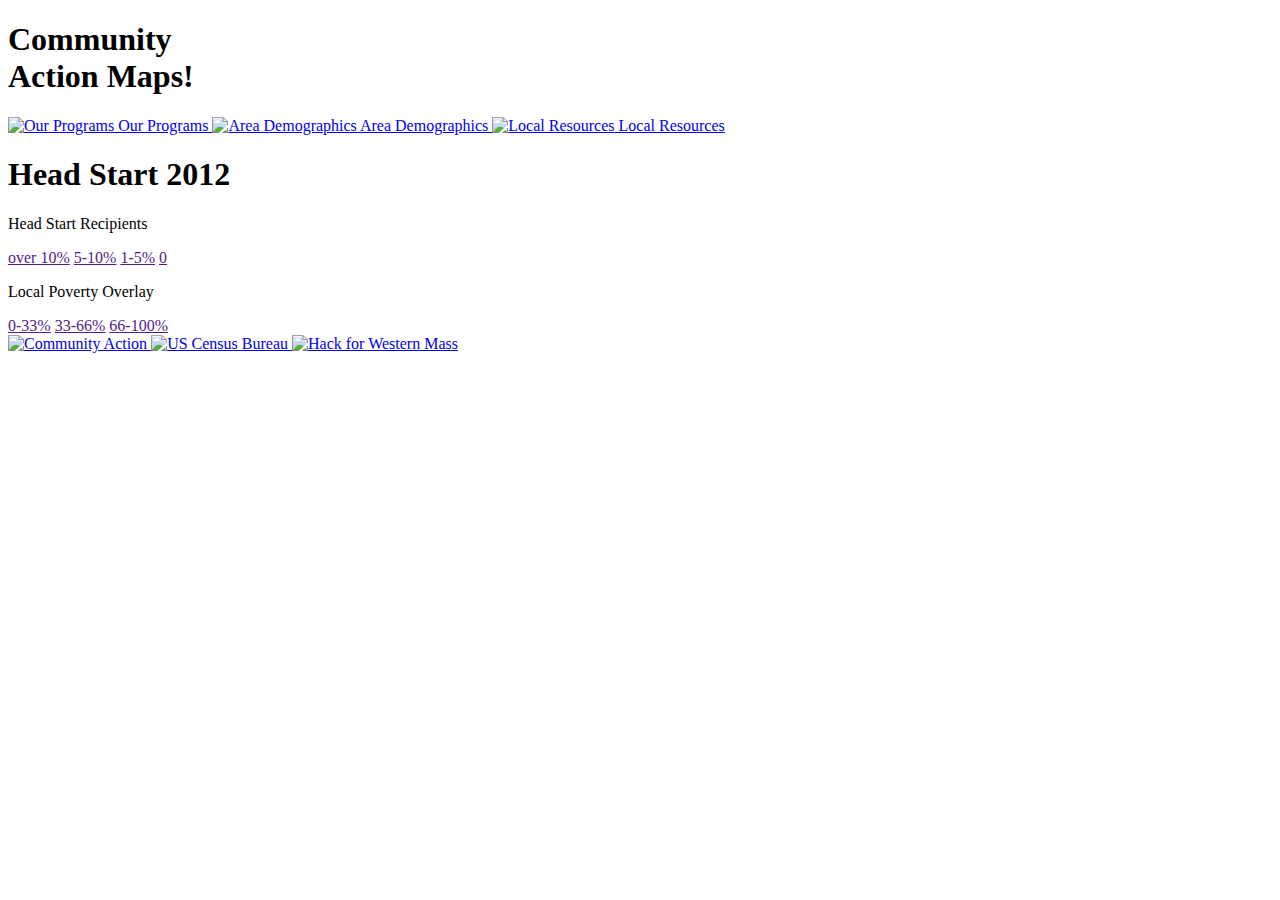
==== index.html @ 07132ac1 "merge andy's demo" ====
<!DOCTYPE html>
<!--[if lt IE 7]>      <html class="no-js lt-ie9 lt-ie8 lt-ie7"> <![endif]-->
<!--[if IE 7]>         <html class="no-js lt-ie9 lt-ie8"> <![endif]-->
<!--[if IE 8]>         <html class="no-js lt-ie9"> <![endif]-->
<!--[if gt IE 8]><!--> <html class="no-js"> <!--<![endif]-->
<head>
	<meta charset="utf-8">
	<meta http-equiv="X-UA-Compatible" content="IE=edge,chrome=1">

	<title>Community Action Maps!</title>
	<meta name="description" content="">
	<meta name="viewport" content="width=device-width">

	<!-- Place favicon.ico and apple-touch-icon.png in the root directory -->

	<link rel="stylesheet" href="css/main.css">
	<link rel="stylesheet" href="leaflet-0.5.1/leaflet.css" />
	<!--[if lte IE 8]>
	<link rel="stylesheet" href="leaflet-0.5.1/leaflet.ie.css" />
	<![endif]-->

	<!-- Do we need this? it was giving a 404 <script src="js/vendor/modernizr-2.6.2.min.js"></script>-->

	<!-- <link href="//netdna.bootstrapcdn.com/twitter-bootstrap/2.3.1/css/bootstrap-combined.no-icons.min.css" rel="stylesheet"> -->
	<link href="//netdna.bootstrapcdn.com/font-awesome/3.1.1/css/font-awesome.css" rel="stylesheet">

	<link href='http://fonts.googleapis.com/css?family=Open+Sans:300,700' rel='stylesheet' type='text/css'>

</head>
<body>
	<!--[if lt IE 7]>
		<p class="chromeframe">You are using an <strong>outdated</strong> browser. Please <a href="http://browsehappy.com/">upgrade your browser</a> or <a href="http://www.google.com/chromeframe/?redirect=true">activate Google Chrome Frame</a> to improve your experience.</p>
	<![endif]-->

	<header class="banner" role="banner">
		<h1>Community <br><span>Action Maps!</span></h1>
	</header>
	<nav id="tabs" class="tabs">
    		<a class="programs-tab" href="#">
    			<img src="img/our-programs.png" alt="Our Programs">
    			Our Programs
    		</a>
    		<a class="demos-tab" href="#">
    			<img src="img/area-demographics.png" alt="Area Demographics">
    			Area Demographics
    		</a>
    		<a class="resources-tab" href="#">
    			<img src="img/local-resources.png" alt="Local Resources">
			Local Resources
		</a>
	</nav>
	<section class="controls" id="controls">
		<div id="programs">
			
		</div>
		<div id="demos">
			
		</div>
		<div id="resources">
			
		</div>
	</section>
	<section class="main clearfix" role="main">
		<div class="map-wrap">
		<div id="map" class="map"></div>
		</div>
		<p id="censusInfo" style="display: none"></p>
		<div id="legend" class="legend">
			<div class="key">
				<h1>Head Start 2012</h1>
				<div class="head-start">
				<!-- These need to be bind-able to events in the JS side, so class/ids need to be made or the JS should gen this. -->
					<p>Head Start Recipients</p>
					<a href="">over 10%</a>
					<a href="">5-10%</a>
					<a href="">1-5%</a>
					<a href="">0</a>
				</div>
				<div class="poverty">
					<p>Local Poverty Overlay</p>
					<a href="">0-33%</a>
					<a href="">33-66%</a>
					<a href="">66-100%</a>
				</div>
			</div>
			<div class="background"></div>
		</div>
	</section>
	<footer id="colophon" class="colophon" role="contentinfo">
		<div class="organizations">
			<a class="ca-logo" href="http://communityaction.us/">
				<img src="img/ca-logo.png" alt="Community Action" width="276" height="65">
			</a>
			<a href="http://www.census.gov/">
				<img src="img/census-logo.png" alt="US Census Bureau" width="155" height="65">
			</a>
			<a href="http://hackforwesternmass.org/">
				<img src="img/h4wm-logo.png" alt="Hack for Western Mass" width="134" height="65">				</a>
		</div>
		<div class="builders">
			
		</div>
	</footer>


	<script src="leaflet-0.5.1/leaflet.js"></script>
	<script src="js/vendor/jquery-1.10.1.min.js"></script>
	<script src="js/interpolate.js"></script>
	<script src="js/main.js"></script>
	<script src="js/map.js"></script>

	<!-- Google Analytics: change UA-XXXXX-X to be your site's ID. -->
	<!--<script>
		var _gaq=[['_setAccount','UA-XXXXX-X'],['_trackPageview']];
		(function(d,t){var g=d.createElement(t),s=d.getElementsByTagName(t)[0];
		g.src='//www.google-analytics.com/ga.js';
		s.parentNode.insertBefore(g,s)}(document,'script'));
	</script>-->
</body>
</html>
---- leaflet-0.5.1/leaflet.css ----
/* required styles */

.leaflet-map-pane,
.leaflet-tile,
.leaflet-marker-icon,
.leaflet-marker-shadow,
.leaflet-tile-pane,
.leaflet-overlay-pane,
.leaflet-shadow-pane,
.leaflet-marker-pane,
.leaflet-popup-pane,
.leaflet-overlay-pane svg,
.leaflet-zoom-box,
.leaflet-image-layer,
.leaflet-layer {
	position: absolute;
	left: 0;
	top: 0;
	}
.leaflet-container {
	overflow: hidden;
	-ms-touch-action: none;
	}
.leaflet-tile,
.leaflet-marker-icon,
.leaflet-marker-shadow {
	-webkit-user-select: none;
	   -moz-user-select: none;
	        user-select: none;
	}
.leaflet-marker-icon,
.leaflet-marker-shadow {
	display: block;
	}
/* map is broken in FF if you have max-width: 100% on tiles */
.leaflet-container img {
	max-width: none !important;
	}
/* stupid Android 2 doesn't understand "max-width: none" properly */
.leaflet-container img.leaflet-image-layer {
	max-width: 15000px !important;
	}
.leaflet-tile {
	filter: inherit;
	visibility: hidden;
	}
.leaflet-tile-loaded {
	visibility: inherit;
	}
.leaflet-zoom-box {
	width: 0;
	height: 0;
	}

.leaflet-tile-pane    { z-index: 2; }
.leaflet-objects-pane { z-index: 3; }
.leaflet-overlay-pane { z-index: 4; }
.leaflet-shadow-pane  { z-index: 5; }
.leaflet-marker-pane  { z-index: 6; }
.leaflet-popup-pane   { z-index: 7; }


/* control positioning */

.leaflet-control {
	position: relative;
	z-index: 7;
	pointer-events: auto;
	}
.leaflet-top,
.leaflet-bottom {
	position: absolute;
	z-index: 1000;
	pointer-events: none;
	}
.leaflet-top {
	top: 0;
	}
.leaflet-right {
	right: 0;
	}
.leaflet-bottom {
	bottom: 0;
	}
.leaflet-left {
	left: 0;
	}
.leaflet-control {
	float: left;
	clear: both;
	}
.leaflet-right .leaflet-control {
	float: right;
	}
.leaflet-top .leaflet-control {
	margin-top: 10px;
	}
.leaflet-bottom .leaflet-control {
	margin-bottom: 10px;
	}
.leaflet-left .leaflet-control {
	margin-left: 10px;
	}
.leaflet-right .leaflet-control {
	margin-right: 10px;
	}


/* zoom and fade animations */

.leaflet-fade-anim .leaflet-tile,
.leaflet-fade-anim .leaflet-popup {
	opacity: 0;
	-webkit-transition: opacity 0.2s linear;
	   -moz-transition: opacity 0.2s linear;
	     -o-transition: opacity 0.2s linear;
	        transition: opacity 0.2s linear;
	}
.leaflet-fade-anim .leaflet-tile-loaded,
.leaflet-fade-anim .leaflet-map-pane .leaflet-popup {
	opacity: 1;
	}

.leaflet-zoom-anim .leaflet-zoom-animated {
	-webkit-transition: -webkit-transform 0.25s cubic-bezier(0,0,0.25,1);
	   -moz-transition:    -moz-transform 0.25s cubic-bezier(0,0,0.25,1);
	     -o-transition:      -o-transform 0.25s cubic-bezier(0,0,0.25,1);
	        transition:         transform 0.25s cubic-bezier(0,0,0.25,1);
	}
.leaflet-zoom-anim .leaflet-tile,
.leaflet-pan-anim .leaflet-tile,
.leaflet-touching .leaflet-zoom-animated {
	-webkit-transition: none;
	   -moz-transition: none;
	     -o-transition: none;
	        transition: none;
	}

.leaflet-zoom-anim .leaflet-zoom-hide {
	visibility: hidden;
	}


/* cursors */

.leaflet-clickable {
	cursor: pointer;
	}
.leaflet-container {
	cursor: -webkit-grab;
	cursor:    -moz-grab;
	}
.leaflet-popup-pane,
.leaflet-control {
	cursor: auto;
	}
.leaflet-dragging,
.leaflet-dragging .leaflet-clickable,
.leaflet-dragging .leaflet-container {
	cursor: move;
	cursor: -webkit-grabbing;
	cursor:    -moz-grabbing;
	}


/* visual tweaks */

.leaflet-container {
	background: #ddd;
	outline: 0;
	}
.leaflet-container a {
	color: #0078A8;
	}
.leaflet-container a.leaflet-active {
	outline: 2px solid orange;
	}
.leaflet-zoom-box {
	border: 2px dotted #05f;
	background: white;
	opacity: 0.5;
	}


/* general typography */
.leaflet-container {
	font: 12px/1.5 "Helvetica Neue", Arial, Helvetica, sans-serif;
	}


/* general toolbar styles */

.leaflet-bar {
	box-shadow: 0 0 8px rgba(0,0,0,0.4);
	border: 1px solid #888;
	-webkit-border-radius: 5px;
	        border-radius: 5px;
	}
.leaflet-bar-part {
	background-color: rgba(255, 255, 255, 0.8);
	border-bottom: 1px solid #aaa;
	}
.leaflet-bar-part-top {
	-webkit-border-radius: 4px 4px 0 0;
	        border-radius: 4px 4px 0 0;
	}
.leaflet-bar-part-bottom {
	-webkit-border-radius: 0 0 4px 4px;
	        border-radius: 0 0 4px 4px;
	border-bottom: none;
	}

.leaflet-touch .leaflet-bar {
	-webkit-border-radius: 10px;
	        border-radius: 10px;
	}
.leaflet-touch .leaflet-bar-part {
	border-bottom: 4px solid rgba(0,0,0,0.3);
	}
.leaflet-touch .leaflet-bar-part-top {
	-webkit-border-radius: 7px 7px 0 0;
	        border-radius: 7px 7px 0 0;
	}
.leaflet-touch .leaflet-bar-part-bottom {
	-webkit-border-radius: 0 0 7px 7px;
	        border-radius: 0 0 7px 7px;
	border-bottom: none;
	}


/* zoom control */

.leaflet-container .leaflet-control-zoom {
	margin-left: 13px;
	margin-top: 12px;
	}
.leaflet-control-zoom a {
	width: 22px;
	height: 22px;
	text-align: center;
	text-decoration: none;
	color: black;
	}
.leaflet-control-zoom a,
.leaflet-control-layers-toggle {
	background-position: 50% 50%;
	background-repeat: no-repeat;
	display: block;
	}
.leaflet-control-zoom a:hover {
	background-color: #fff;
	color: #777;
	}
.leaflet-control-zoom-in {
	font: bold 18px/24px Arial, Helvetica, sans-serif;
	}
.leaflet-control-zoom-out {
	font: bold 23px/20px Tahoma, Verdana, sans-serif;
	}
.leaflet-control-zoom a.leaflet-control-zoom-disabled {
	cursor: default;
	background-color: rgba(255, 255, 255, 0.8);
	color: #bbb;
	}

.leaflet-touch .leaflet-control-zoom a {
	width: 30px;
	height: 30px;
	}
.leaflet-touch .leaflet-control-zoom-in {
	font-size: 24px;
	line-height: 29px;
	}
.leaflet-touch .leaflet-control-zoom-out {
	font-size: 28px;
	line-height: 24px;
	}

/* layers control */

.leaflet-control-layers {
	box-shadow: 0 1px 7px rgba(0,0,0,0.4);
	background: #f8f8f9;
	-webkit-border-radius: 8px;
	        border-radius: 8px;
	}
.leaflet-control-layers-toggle {
	background-image: url(images/layers.png);
	width: 36px;
	height: 36px;
	}
.leaflet-touch .leaflet-control-layers-toggle {
	width: 44px;
	height: 44px;
	}
.leaflet-control-layers .leaflet-control-layers-list,
.leaflet-control-layers-expanded .leaflet-control-layers-toggle {
	display: none;
	}
.leaflet-control-layers-expanded .leaflet-control-layers-list {
	display: block;
	position: relative;
	}
.leaflet-control-layers-expanded {
	padding: 6px 10px 6px 6px;
	color: #333;
	background: #fff;
	}
.leaflet-control-layers-selector {
	margin-top: 2px;
	position: relative;
	top: 1px;
	}
.leaflet-control-layers label {
	display: block;
	}
.leaflet-control-layers-separator {
	height: 0;
	border-top: 1px solid #ddd;
	margin: 5px -10px 5px -6px;
	}


/* attribution and scale controls */

.leaflet-container .leaflet-control-attribution {
	background-color: rgba(255, 255, 255, 0.7);
	box-shadow: 0 0 5px #bbb;
	margin: 0;
	}
.leaflet-control-attribution,
.leaflet-control-scale-line {
	padding: 0 5px;
	color: #333;
	}
.leaflet-container .leaflet-control-attribution,
.leaflet-container .leaflet-control-scale {
	font-size: 11px;
	}
.leaflet-left .leaflet-control-scale {
	margin-left: 5px;
	}
.leaflet-bottom .leaflet-control-scale {
	margin-bottom: 5px;
	}
.leaflet-control-scale-line {
	border: 2px solid #777;
	border-top: none;
	color: black;
	line-height: 1.1;
	padding: 2px 5px 1px;
	font-size: 11px;
	text-shadow: 1px 1px 1px #fff;
	background-color: rgba(255, 255, 255, 0.5);
	box-shadow: 0 -1px 5px rgba(0, 0, 0, 0.2);
	white-space: nowrap;
	overflow: hidden;
	}
.leaflet-control-scale-line:not(:first-child) {
	border-top: 2px solid #777;
	border-bottom: none;
	margin-top: -2px;
	box-shadow: 0 2px 5px rgba(0, 0, 0, 0.2);
	}
.leaflet-control-scale-line:not(:first-child):not(:last-child) {
	border-bottom: 2px solid #777;
	}

.leaflet-touch .leaflet-control-attribution,
.leaflet-touch .leaflet-control-layers,
.leaflet-touch .leaflet-control-zoom {
	box-shadow: none;
	}
.leaflet-touch .leaflet-control-layers,
.leaflet-touch .leaflet-control-zoom {
	border: 4px solid rgba(0,0,0,0.3);
	}


/* popup */

.leaflet-popup {
	position: absolute;
	text-align: center;
	}
.leaflet-popup-content-wrapper {
	padding: 1px;
	text-align: left;
	-webkit-border-radius: 20px;
	        border-radius: 20px;
	}
.leaflet-popup-content {
	margin: 14px 20px;
	line-height: 1.4;
	}
.leaflet-popup-content p {
	margin: 18px 0;
	}
.leaflet-popup-tip-container {
	margin: 0 auto;
	width: 40px;
	height: 20px;
	position: relative;
	overflow: hidden;
	}
.leaflet-popup-tip {
	width: 15px;
	height: 15px;
	padding: 1px;

	margin: -8px auto 0;

	-webkit-transform: rotate(45deg);
	   -moz-transform: rotate(45deg);
	    -ms-transform: rotate(45deg);
	     -o-transform: rotate(45deg);
	        transform: rotate(45deg);
	}
.leaflet-popup-content-wrapper, .leaflet-popup-tip {
	background: white;

	box-shadow: 0 3px 14px rgba(0,0,0,0.4);
	}
.leaflet-container a.leaflet-popup-close-button {
	position: absolute;
	top: 0;
	right: 0;
	padding: 4px 5px 0 0;
	text-align: center;
	width: 18px;
	height: 14px;
	font: 16px/14px Tahoma, Verdana, sans-serif;
	color: #c3c3c3;
	text-decoration: none;
	font-weight: bold;
	background: transparent;
	}
.leaflet-container a.leaflet-popup-close-button:hover {
	color: #999;
	}
.leaflet-popup-scrolled {
	overflow: auto;
	border-bottom: 1px solid #ddd;
	border-top: 1px solid #ddd;
	}


/* div icon */

.leaflet-div-icon {
	background: #fff;
	border: 1px solid #666;
	}
.leaflet-editing-icon {
	-webkit-border-radius: 2px;
	        border-radius: 2px;
	}
---- leaflet-0.5.1/leaflet.ie.css ----
.leaflet-vml-shape {
	width: 1px;
	height: 1px;
	}
.lvml {
	behavior: url(#default#VML);
	display: inline-block;
	position: absolute;
	}

.leaflet-control {
	display: inline;
	}

.leaflet-popup-tip {
	width: 21px;
	_width: 27px;
	margin: 0 auto;
	_margin-top: -3px;

	filter: progid:DXImageTransform.Microsoft.Matrix(M11=0.70710678, M12=0.70710678, M21=-0.70710678, M22=0.70710678);
	-ms-filter: "progid:DXImageTransform.Microsoft.Matrix(M11=0.70710678, M12=0.70710678, M21=-0.70710678, M22=0.70710678)";
	}
.leaflet-popup-tip-container {
	margin-top: -1px;
	}
.leaflet-popup-content-wrapper, .leaflet-popup-tip {
	border: 1px solid #999;
	}
.leaflet-popup-content-wrapper {
	zoom: 1;
	}

.leaflet-control-zoom,
.leaflet-control-layers {
	border: 3px solid #999;
	}
.leaflet-control-zoom a {
	background-color: #eee;
	}
.leaflet-control-zoom a:hover {
	background-color: #fff;
	}
.leaflet-control-layers-toggle {
	}
.leaflet-control-attribution,
.leaflet-control-layers,
.leaflet-control-scale-line {
	background: white;
	}
.leaflet-zoom-box {
	filter: alpha(opacity=50);
	}
.leaflet-control-attribution {
	border-top: 1px solid #bbb;
	border-left: 1px solid #bbb;
	}
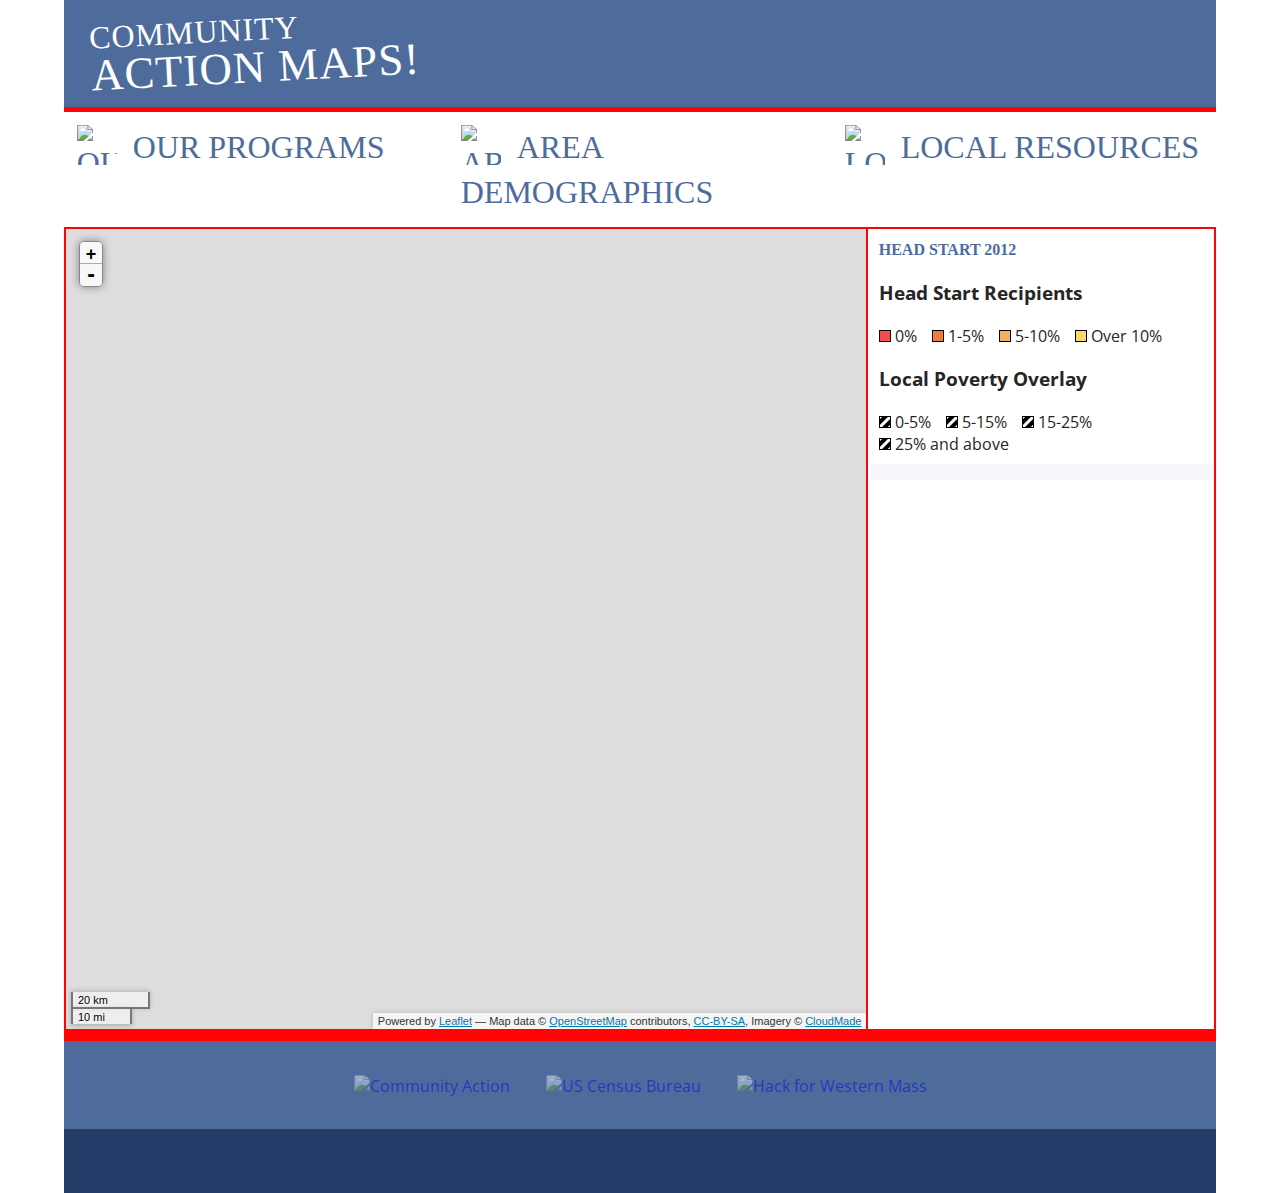
==== commit 7988983c: "merge legend (from legend.html)" ====
--- a/index.html
+++ b/index.html
@@ -67,20 +67,24 @@
 		<p id="censusInfo" style="display: none"></p>
 		<div id="legend" class="legend">
 			<div class="key">
-				<h1>Head Start 2012</h1>
-				<div class="head-start">
-				<!-- These need to be bind-able to events in the JS side, so class/ids need to be made or the JS should gen this. -->
-					<p>Head Start Recipients</p>
-					<a href="">over 10%</a>
-					<a href="">5-10%</a>
-					<a href="">1-5%</a>
-					<a href="">0</a>
+				<h2>HEAD START 2012</h2>
+				<div class="legend_section">
+					<h3>Head Start Recipients</h3>
+					<ul class="legend_ranges clearfix">
+						<li id="legend_0_0"><span class="swatch"></span> 0%</li>
+						<li id="legend_0_1"><span class="swatch"></span> 1-5%</li>
+						<li id="legend_0_2"><span class="swatch"></span> 5-10%</li>
+						<li id="legend_0_3"><span class="swatch"></span> Over 10%</li>
+					</ul>
 				</div>
-				<div class="poverty">
-					<p>Local Poverty Overlay</p>
-					<a href="">0-33%</a>
-					<a href="">33-66%</a>
-					<a href="">66-100%</a>
+				<div class="legend_section clearfix">
+					<h3>Local Poverty Overlay</h3>
+					<ul class="legend_ranges">
+						<li id="legend_1_0"><span class="swatch"></span> 0-5%</li>
+						<li id="legend_1_1"><span class="swatch"></span> 5-15%</li>
+						<li id="legend_1_2"><span class="swatch"></span> 15-25%</li>
+						<li id="legend_1_3"><span class="swatch"></span> 25% and above</li>
+					</ul>
 				</div>
 			</div>
 			<div class="background"></div>
--- a/css/main.css
+++ b/css/main.css
@@ -0,0 +1,1063 @@
+/* ==========================================================================
+   
+   Community Action Maps!
+   
+   Challenge from Community Action
+   http://communityaction.us/
+   
+   Hack For Western Mass 2013
+   http://hackforwesternmass.org
+   
+   National Day of Civic Hacking
+   http://hackforchange.org/
+
+   06/01-02/2013
+   
+   ========================================================================== */
+/* This project uses Sass.
+ * http://sass-lang.com/
+ * 
+ * And Compass.
+ * http://compass-style.org/ 
+ * 
+ * Which are awesome.
+ * 
+ */
+/* We are Normalizing instead of resetting.
+ * http://necolas.github.io/normalize.css/ 
+ */
+/* normalize.css v1.1.0 | MIT License | git.io/normalize */
+/* ==========================================================================
+   HTML5 display definitions
+   ========================================================================== */
+/**
+ * Correct `block` display not defined in IE 6/7/8/9 and Firefox 3.
+ */
+/* line 22, ../sass/_normalize.scss */
+article,
+aside,
+details,
+figcaption,
+figure,
+footer,
+header,
+hgroup,
+main,
+nav,
+section,
+summary {
+  display: block; }
+
+/**
+ * Correct `inline-block` display not defined in IE 6/7/8/9 and Firefox 3.
+ */
+/* line 32, ../sass/_normalize.scss */
+audio,
+canvas,
+video {
+  display: inline-block;
+  *display: inline;
+  *zoom: 1; }
+
+/**
+ * Prevent modern browsers from displaying `audio` without controls.
+ * Remove excess height in iOS 5 devices.
+ */
+/* line 43, ../sass/_normalize.scss */
+audio:not([controls]) {
+  display: none;
+  height: 0; }
+
+/**
+ * Address styling not present in IE 7/8/9, Firefox 3, and Safari 4.
+ * Known issue: no IE 6 support.
+ */
+/* line 53, ../sass/_normalize.scss */
+[hidden] {
+  display: none; }
+
+/* ==========================================================================
+   Base
+   ========================================================================== */
+/**
+ * 1. Correct text resizing oddly in IE 6/7 when body `font-size` is set using
+ *    `em` units.
+ * 2. Prevent iOS text size adjust after orientation change, without disabling
+ *    user zoom.
+ */
+/* line 68, ../sass/_normalize.scss */
+html {
+  font-size: 100%;
+  /* 1 */
+  -webkit-text-size-adjust: 100%;
+  /* 2 */
+  -ms-text-size-adjust: 100%;
+  /* 2 */ }
+
+/**
+ * Address `font-family` inconsistency between `textarea` and other form
+ * elements.
+ */
+/* line 83, ../sass/_normalize.scss */
+html,
+button,
+input,
+select,
+textarea {
+  font-family: sans-serif; }
+
+/**
+ * Address margins handled incorrectly in IE 6/7.
+ */
+/* line 91, ../sass/_normalize.scss */
+body {
+  margin: 0; }
+
+/* ==========================================================================
+   Links
+   ========================================================================== */
+/**
+ * Address `outline` inconsistency between Chrome and other browsers.
+ */
+/* line 103, ../sass/_normalize.scss */
+a:focus {
+  outline: thin dotted; }
+
+/**
+ * Improve readability when focused and also mouse hovered in all browsers.
+ */
+/* line 112, ../sass/_normalize.scss */
+a:active,
+a:hover {
+  outline: 0; }
+
+/* ==========================================================================
+   Typography
+   ========================================================================== */
+/**
+ * Address font sizes and margins set differently in IE 6/7.
+ * Address font sizes within `section` and `article` in Firefox 4+, Safari 5,
+ * and Chrome.
+ */
+/* line 126, ../sass/_normalize.scss */
+h1 {
+  font-size: 2em;
+  margin: 0.67em 0; }
+
+/* line 131, ../sass/_normalize.scss */
+h2 {
+  font-size: 1.5em;
+  margin: 0.83em 0; }
+
+/* line 136, ../sass/_normalize.scss */
+h3 {
+  font-size: 1.17em;
+  margin: 1em 0; }
+
+/* line 141, ../sass/_normalize.scss */
+h4 {
+  font-size: 1em;
+  margin: 1.33em 0; }
+
+/* line 146, ../sass/_normalize.scss */
+h5 {
+  font-size: 0.83em;
+  margin: 1.67em 0; }
+
+/* line 151, ../sass/_normalize.scss */
+h6 {
+  font-size: 0.67em;
+  margin: 2.33em 0; }
+
+/**
+ * Address styling not present in IE 7/8/9, Safari 5, and Chrome.
+ */
+/* line 160, ../sass/_normalize.scss */
+abbr[title] {
+  border-bottom: 1px dotted; }
+
+/**
+ * Address style set to `bolder` in Firefox 3+, Safari 4/5, and Chrome.
+ */
+/* line 169, ../sass/_normalize.scss */
+b,
+strong {
+  font-weight: bold; }
+
+/* line 173, ../sass/_normalize.scss */
+blockquote {
+  margin: 1em 40px; }
+
+/**
+ * Address styling not present in Safari 5 and Chrome.
+ */
+/* line 181, ../sass/_normalize.scss */
+dfn {
+  font-style: italic; }
+
+/**
+ * Address differences between Firefox and other browsers.
+ * Known issue: no IE 6/7 normalization.
+ */
+/* line 190, ../sass/_normalize.scss */
+hr {
+  -moz-box-sizing: content-box;
+  box-sizing: content-box;
+  height: 0; }
+
+/**
+ * Address styling not present in IE 6/7/8/9.
+ */
+/* line 200, ../sass/_normalize.scss */
+mark {
+  background: #ff0;
+  color: #000; }
+
+/**
+ * Address margins set differently in IE 6/7.
+ */
+/* line 210, ../sass/_normalize.scss */
+p,
+pre {
+  margin: 1em 0; }
+
+/**
+ * Correct font family set oddly in IE 6, Safari 4/5, and Chrome.
+ */
+/* line 221, ../sass/_normalize.scss */
+code,
+kbd,
+pre,
+samp {
+  font-family: monospace, serif;
+  _font-family: 'courier new', monospace;
+  font-size: 1em; }
+
+/**
+ * Improve readability of pre-formatted text in all browsers.
+ */
+/* line 231, ../sass/_normalize.scss */
+pre {
+  white-space: pre;
+  white-space: pre-wrap;
+  word-wrap: break-word; }
+
+/**
+ * Address CSS quotes not supported in IE 6/7.
+ */
+/* line 241, ../sass/_normalize.scss */
+q {
+  quotes: none; }
+
+/**
+ * Address `quotes` property not supported in Safari 4.
+ */
+/* line 250, ../sass/_normalize.scss */
+q:before,
+q:after {
+  content: '';
+  content: none; }
+
+/**
+ * Address inconsistent and variable font size in all browsers.
+ */
+/* line 259, ../sass/_normalize.scss */
+small {
+  font-size: 80%; }
+
+/**
+ * Prevent `sub` and `sup` affecting `line-height` in all browsers.
+ */
+/* line 268, ../sass/_normalize.scss */
+sub,
+sup {
+  font-size: 75%;
+  line-height: 0;
+  position: relative;
+  vertical-align: baseline; }
+
+/* line 275, ../sass/_normalize.scss */
+sup {
+  top: -0.5em; }
+
+/* line 279, ../sass/_normalize.scss */
+sub {
+  bottom: -0.25em; }
+
+/* ==========================================================================
+   Lists
+   ========================================================================== */
+/**
+ * Address margins set differently in IE 6/7.
+ */
+/* line 294, ../sass/_normalize.scss */
+dl,
+menu,
+ol,
+ul {
+  margin: 1em 0; }
+
+/* line 298, ../sass/_normalize.scss */
+dd {
+  margin: 0 0 0 40px; }
+
+/**
+ * Address paddings set differently in IE 6/7.
+ */
+/* line 308, ../sass/_normalize.scss */
+menu,
+ol,
+ul {
+  padding: 0 0 0 40px; }
+
+/**
+ * Correct list images handled incorrectly in IE 7.
+ */
+/* line 317, ../sass/_normalize.scss */
+nav ul,
+nav ol {
+  list-style: none;
+  list-style-image: none; }
+
+/* ==========================================================================
+   Embedded content
+   ========================================================================== */
+/**
+ * 1. Remove border when inside `a` element in IE 6/7/8/9 and Firefox 3.
+ * 2. Improve image quality when scaled in IE 7.
+ */
+/* line 331, ../sass/_normalize.scss */
+img {
+  border: 0;
+  /* 1 */
+  -ms-interpolation-mode: bicubic;
+  /* 2 */ }
+
+/**
+ * Correct overflow displayed oddly in IE 9.
+ */
+/* line 340, ../sass/_normalize.scss */
+svg:not(:root) {
+  overflow: hidden; }
+
+/* ==========================================================================
+   Figures
+   ========================================================================== */
+/**
+ * Address margin not present in IE 6/7/8/9, Safari 5, and Opera 11.
+ */
+/* line 352, ../sass/_normalize.scss */
+figure {
+  margin: 0; }
+
+/* ==========================================================================
+   Forms
+   ========================================================================== */
+/**
+ * Correct margin displayed oddly in IE 6/7.
+ */
+/* line 364, ../sass/_normalize.scss */
+form {
+  margin: 0; }
+
+/**
+ * Define consistent border, margin, and padding.
+ */
+/* line 372, ../sass/_normalize.scss */
+fieldset {
+  border: 1px solid #c0c0c0;
+  margin: 0 2px;
+  padding: 0.35em 0.625em 0.75em; }
+
+/**
+ * 1. Correct color not being inherited in IE 6/7/8/9.
+ * 2. Correct text not wrapping in Firefox 3.
+ * 3. Correct alignment displayed oddly in IE 6/7.
+ */
+/* line 384, ../sass/_normalize.scss */
+legend {
+  border: 0;
+  /* 1 */
+  padding: 0;
+  white-space: normal;
+  /* 2 */
+  *margin-left: -7px;
+  /* 3 */ }
+
+/**
+ * 1. Correct font size not being inherited in all browsers.
+ * 2. Address margins set differently in IE 6/7, Firefox 3+, Safari 5,
+ *    and Chrome.
+ * 3. Improve appearance and consistency in all browsers.
+ */
+/* line 401, ../sass/_normalize.scss */
+button,
+input,
+select,
+textarea {
+  font-size: 100%;
+  /* 1 */
+  margin: 0;
+  /* 2 */
+  vertical-align: baseline;
+  /* 3 */
+  *vertical-align: middle;
+  /* 3 */ }
+
+/**
+ * Address Firefox 3+ setting `line-height` on `input` using `!important` in
+ * the UA stylesheet.
+ */
+/* line 414, ../sass/_normalize.scss */
+button,
+input {
+  line-height: normal; }
+
+/**
+ * Address inconsistent `text-transform` inheritance for `button` and `select`.
+ * All other form control elements do not inherit `text-transform` values.
+ * Correct `button` style inheritance in Chrome, Safari 5+, and IE 6+.
+ * Correct `select` style inheritance in Firefox 4+ and Opera.
+ */
+/* line 426, ../sass/_normalize.scss */
+button,
+select {
+  text-transform: none; }
+
+/**
+ * 1. Avoid the WebKit bug in Android 4.0.* where (2) destroys native `audio`
+ *    and `video` controls.
+ * 2. Correct inability to style clickable `input` types in iOS.
+ * 3. Improve usability and consistency of cursor style between image-type
+ *    `input` and others.
+ * 4. Remove inner spacing in IE 7 without affecting normal text inputs.
+ *    Known issue: inner spacing remains in IE 6.
+ */
+/* line 443, ../sass/_normalize.scss */
+button,
+html input[type="button"],
+input[type="reset"],
+input[type="submit"] {
+  -webkit-appearance: button;
+  /* 2 */
+  cursor: pointer;
+  /* 3 */
+  *overflow: visible;
+  /* 4 */ }
+
+/**
+ * Re-set default cursor for disabled elements.
+ */
+/* line 454, ../sass/_normalize.scss */
+button[disabled],
+html input[disabled] {
+  cursor: default; }
+
+/**
+ * 1. Address box sizing set to content-box in IE 8/9.
+ * 2. Remove excess padding in IE 8/9.
+ * 3. Remove excess padding in IE 7.
+ *    Known issue: excess padding remains in IE 6.
+ */
+/* line 466, ../sass/_normalize.scss */
+input[type="checkbox"],
+input[type="radio"] {
+  box-sizing: border-box;
+  /* 1 */
+  padding: 0;
+  /* 2 */
+  *height: 13px;
+  /* 3 */
+  *width: 13px;
+  /* 3 */ }
+
+/**
+ * 1. Address `appearance` set to `searchfield` in Safari 5 and Chrome.
+ * 2. Address `box-sizing` set to `border-box` in Safari 5 and Chrome
+ *    (include `-moz` to future-proof).
+ */
+/* line 479, ../sass/_normalize.scss */
+input[type="search"] {
+  -webkit-appearance: textfield;
+  /* 1 */
+  -moz-box-sizing: content-box;
+  -webkit-box-sizing: content-box;
+  /* 2 */
+  box-sizing: content-box; }
+
+/**
+ * Remove inner padding and search cancel button in Safari 5 and Chrome
+ * on OS X.
+ */
+/* line 492, ../sass/_normalize.scss */
+input[type="search"]::-webkit-search-cancel-button,
+input[type="search"]::-webkit-search-decoration {
+  -webkit-appearance: none; }
+
+/**
+ * Remove inner padding and border in Firefox 3+.
+ */
+/* line 501, ../sass/_normalize.scss */
+button::-moz-focus-inner,
+input::-moz-focus-inner {
+  border: 0;
+  padding: 0; }
+
+/**
+ * 1. Remove default vertical scrollbar in IE 6/7/8/9.
+ * 2. Improve readability and alignment in all browsers.
+ */
+/* line 511, ../sass/_normalize.scss */
+textarea {
+  overflow: auto;
+  /* 1 */
+  vertical-align: top;
+  /* 2 */ }
+
+/* ==========================================================================
+   Tables
+   ========================================================================== */
+/**
+ * Remove most spacing between table cells.
+ */
+/* line 524, ../sass/_normalize.scss */
+table {
+  border-collapse: collapse;
+  border-spacing: 0; }
+
+/* We are using HTML5 Boilerplate
+ * http://html5boilerplate.com/
+ * We'll load in some now,
+ * and some more at the end.
+ */
+/*
+ * HTML5 Boilerplate
+ *
+ * What follows is the result of much research on cross-browser styling.
+ * Credit left inline and big thanks to Nicolas Gallagher, Jonathan Neal,
+ * Kroc Camen, and the H5BP dev community and team.
+ */
+/* ==========================================================================
+   Base styles: opinionated defaults
+   ========================================================================== */
+/* line 17, ../sass/_html5bp1.scss */
+html,
+button,
+input,
+select,
+textarea {
+  color: #222; }
+
+/* line 21, ../sass/_html5bp1.scss */
+body {
+  font-size: 1em;
+  line-height: 1.4; }
+
+/*
+ * Remove text-shadow in selection highlight: h5bp.com/i
+ * These selection rule sets have to be separate.
+ * Customize the background color to match your design.
+ */
+/* line 32, ../sass/_html5bp1.scss */
+::-moz-selection {
+  background: #b3d4fc;
+  text-shadow: none; }
+
+/* line 37, ../sass/_html5bp1.scss */
+::selection {
+  background: #b3d4fc;
+  text-shadow: none; }
+
+/*
+ * A better looking default horizontal rule
+ */
+/* line 46, ../sass/_html5bp1.scss */
+hr {
+  display: block;
+  height: 1px;
+  border: 0;
+  border-top: 1px solid #ccc;
+  margin: 1em 0;
+  padding: 0; }
+
+/*
+ * Remove the gap between images and the bottom of their containers: h5bp.com/i/440
+ */
+/* line 59, ../sass/_html5bp1.scss */
+img {
+  vertical-align: middle; }
+
+/*
+ * Remove default fieldset styles.
+ */
+/* line 67, ../sass/_html5bp1.scss */
+fieldset {
+  border: 0;
+  margin: 0;
+  padding: 0; }
+
+/*
+ * Allow only vertical resizing of textareas.
+ */
+/* line 77, ../sass/_html5bp1.scss */
+textarea {
+  resize: vertical; }
+
+/* ==========================================================================
+   Chrome Frame prompt
+   ========================================================================== */
+/* line 85, ../sass/_html5bp1.scss */
+.chromeframe {
+  margin: 0.2em 0;
+  background: #ccc;
+  color: #000;
+  padding: 0.2em 0; }
+
+/* Some handy mixins. 
+ */
+/* line 16, ../sass/_mixins.scss */
+.example-wrap {
+  width: 100%; }
+  @media (max-width: 20em) {
+    /* line 16, ../sass/_mixins.scss */
+    .example-wrap {
+      width: 100%; } }
+
+/* line 22, ../sass/_mixins.scss */
+.transition, .tabs a, .colophon .organizations a img {
+  -webkit-transition: all 1s ease;
+  -moz-transition: all 1s ease;
+  -ms-transition: all 1s ease;
+  -o-transition: all 1s ease;
+  transition: all 1s ease; }
+
+@font-face {
+  font-family: 'BebasNeueRegular';
+  src: url("../fonts/BebasNeue-webfont.eot");
+  src: url("../fonts/BebasNeue-webfont.eot?#iefix") format("embedded-opentype"), url("../fonts/BebasNeue-webfont.woff") format("woff"), url("../fonts/BebasNeue-webfont.ttf") format("truetype"), url("../fonts/BebasNeue-webfont.svg#BebasNeueRegular") format("svg");
+  font-weight: normal;
+  font-style: normal; }
+
+/* Base styles and variables.
+ */
+/* * * * * * * * * * * * * * * *
+ *
+ *  Base Sytles and Variables
+ *
+ * * * * * * * * * * * * * * * */
+/* Sure does make layout with CSS more pleasant.
+ * http://www.paulirish.com/2012/box-sizing-border-box-ftw/
+ */
+/* line 10, ../sass/_base.scss */
+* {
+  -webkit-box-sizing: border-box;
+  -moz-box-sizing: border-box;
+  box-sizing: border-box; }
+
+/* Global layout
+ */
+/* line 15, ../sass/_base.scss */
+header, nav, section, footer {
+  width: 97%;
+  margin: 0 auto; }
+  @media (min-width: 48em) {
+    /* line 15, ../sass/_base.scss */
+    header, nav, section, footer {
+      width: 90%; } }
+
+/* Colors
+ */
+/* line 24, ../sass/_base.scss */
+.picker {
+  color: #252525; }
+
+/* Global Type Styles
+ */
+/* Override some HTML5 Boilerplate */
+/* line 48, ../sass/_base.scss */
+html,
+button,
+input,
+select,
+textarea {
+  color: #252525; }
+
+/* line 52, ../sass/_base.scss */
+body {
+  font-family: "Open Sans", sans-serif;
+  text-rendering: optimizeLegibility; }
+
+/* Link styles */
+/* Our page layout
+ * and styling.
+ */
+/* line 1, ../sass/_header.scss */
+.banner {
+  padding: 0;
+  height: 7em;
+  background-color: #4e6c9b;
+  position: relative;
+  border-bottom: 5px #ff0404 solid; }
+  /* line 7, ../sass/_header.scss */
+  .banner h1 {
+    -webkit-transform: rotate(-3deg);
+    -moz-transform: rotate(-3deg);
+    -ms-transform: rotate(-3deg);
+    -o-transform: rotate(-3deg);
+    transform: rotate(-3deg);
+    position: absolute;
+    text-transform: uppercase;
+    letter-spacing: 1px;
+    line-height: 1.2em;
+    top: 0.3em;
+    left: 0.8em;
+    font-family: "BebasNeueRegular", Impact;
+    font-size: 2em;
+    display: inline-block;
+    margin: 0;
+    font-weight: 300 !important;
+    color: white; }
+    /* line 21, ../sass/_header.scss */
+    .banner h1 span {
+      font-size: 140%; }
+  /* line 25, ../sass/_header.scss */
+  .banner .ca-logo {
+    position: absolute;
+    top: 0.8em;
+    right: 0.8em; }
+
+/* line 2, ../sass/_tabs.scss */
+.tabs a {
+  display: block;
+  width: 33.33%;
+  padding: 0.4em;
+  text-decoration: none;
+  font-family: "BebasNeueRegular", Impact;
+  font-size: 2em;
+  color: #4e6c9b;
+  text-transform: uppercase;
+  float: left; }
+  /* line 13, ../sass/_tabs.scss */
+  .tabs a img {
+    width: 40px !important;
+    height: 40px !important;
+    margin-right: 0.5em;
+    float: left; }
+  /* line 20, ../sass/_tabs.scss */
+  .tabs a:hover {
+    background-color: #dedede;
+    text-decoration: none; }
+  @media (max-width: 20em) {
+    /* line 2, ../sass/_tabs.scss */
+    .tabs a {
+      font-size: 1em; }
+      /* line 26, ../sass/_tabs.scss */
+      .tabs a img {
+        width: 16px !important;
+        height: 16px !important;
+        margin-right: 0.5em; } }
+
+/* line 2, ../sass/_controls.scss */
+.controls div {
+  min-height: 20em;
+  display: none;
+  background-color: #f0f0f0; }
+
+/* line 1, ../sass/_page.scss */
+.main {
+  overflow: hidden;
+  border: 2px solid #ff0404; }
+
+/* line 6, ../sass/_page.scss */
+.map-wrap {
+  float: left;
+  width: 69.9%;
+  clear: left;
+  border-right: 2px solid #ff0404; }
+
+/* line 13, ../sass/_page.scss */
+.map {
+  width: auto;
+  height: 800px; }
+
+/* line 17, ../sass/_page.scss */
+.legend {
+  width: 29.9%;
+  height: 800px;
+  overflow: scroll;
+  float: right; }
+  /* line 22, ../sass/_page.scss */
+  .legend h1, .legend h2 {
+    font-family: "BebasNeueRegular", Impact;
+    margin: 0.1em 0;
+    color: #4e6c9b; }
+  /* line 27, ../sass/_page.scss */
+  .legend h1 {
+    font-size: 1.5em; }
+  /* line 30, ../sass/_page.scss */
+  .legend h2 {
+    font-size: 1em; }
+  /* line 33, ../sass/_page.scss */
+  .legend ul {
+    margin: 0; }
+    /* line 35, ../sass/_page.scss */
+    .legend ul li {
+      font-size: 2em span;
+        font-size-color: #222;
+        font-size-font-size: 1em; }
+
+/* line 51, ../sass/_page.scss */
+.key {
+  padding: 0.5em; }
+
+/* line 54, ../sass/_page.scss */
+.background {
+  padding: 0.5em;
+  background-color: #f5f7fa; }
+
+/* line 1, ../sass/_footer.scss */
+.colophon {
+  border-top: 10px #ff0404 solid;
+  background-color: #4e6c9b;
+  position: relative;
+  overflow: hidden; }
+  /* line 6, ../sass/_footer.scss */
+  .colophon div {
+    margin: 0;
+    padding: 2em; }
+  /* line 10, ../sass/_footer.scss */
+  .colophon .organizations {
+    width: auto;
+    margin: 0 auto;
+    text-align: center;
+    overflow: hidden; }
+    /* line 15, ../sass/_footer.scss */
+    .colophon .organizations a {
+      display: inline-block;
+      margin: 0 1em;
+      text-decoration: none; }
+      /* line 19, ../sass/_footer.scss */
+      .colophon .organizations a img {
+        opacity: 0.5; }
+      /* line 24, ../sass/_footer.scss */
+      .colophon .organizations a:hover img {
+        opacity: 1; }
+  /* line 28, ../sass/_footer.scss */
+  .colophon .builders {
+    clear: left;
+    width: 100%;
+    background-color: #233d68; }
+  /* line 33, ../sass/_footer.scss */
+  .colophon p {
+    color: #2a3663;
+    font-family: "BebasNeueRegular", Impact;
+    font-size: 1.3em;
+    font-weight: 300;
+    margin: 0.1em 0 0.2em 0; }
+
+/* HTML5 Boilerplate's helper classes
+ * and print styles.
+ */
+/* ==========================================================================
+   Helper classes
+   ========================================================================== */
+/*
+ * Image replacement
+ */
+/* line 9, ../sass/_html5bp2.scss */
+.ir {
+  background-color: transparent;
+  border: 0;
+  overflow: hidden;
+  /* IE 6/7 fallback */
+  *text-indent: -9999px; }
+
+/* line 17, ../sass/_html5bp2.scss */
+.ir:before {
+  content: "";
+  display: block;
+  width: 0;
+  height: 150%; }
+
+/*
+ * Hide from both screenreaders and browsers: h5bp.com/u
+ */
+/* line 28, ../sass/_html5bp2.scss */
+.hidden {
+  display: none !important;
+  visibility: hidden; }
+
+/*
+ * Hide only visually, but have it available for screenreaders: h5bp.com/v
+ */
+/* line 37, ../sass/_html5bp2.scss */
+.visuallyhidden {
+  border: 0;
+  clip: rect(0 0 0 0);
+  height: 1px;
+  margin: -1px;
+  overflow: hidden;
+  padding: 0;
+  position: absolute;
+  width: 1px; }
+
+/*
+ * Extends the .visuallyhidden class to allow the element to be focusable
+ * when navigated to via the keyboard: h5bp.com/p
+ */
+/* line 54, ../sass/_html5bp2.scss */
+.visuallyhidden.focusable:active,
+.visuallyhidden.focusable:focus {
+  clip: auto;
+  height: auto;
+  margin: 0;
+  overflow: visible;
+  position: static;
+  width: auto; }
+
+/*
+ * Hide visually and from screenreaders, but maintain layout
+ */
+/* line 67, ../sass/_html5bp2.scss */
+.invisible {
+  visibility: hidden; }
+
+/*
+ * Clearfix: contain floats
+ *
+ * For modern browsers
+ * 1. The space content is one way to avoid an Opera bug when the
+ *    `contenteditable` attribute is included anywhere else in the document.
+ *    Otherwise it causes space to appear at the top and bottom of elements
+ *    that receive the `clearfix` class.
+ * 2. The use of `table` rather than `block` is only necessary if using
+ *    `:before` to contain the top-margins of child elements.
+ */
+/* line 84, ../sass/_html5bp2.scss */
+.clearfix:before,
+.clearfix:after {
+  content: " ";
+  /* 1 */
+  display: table;
+  /* 2 */ }
+
+/* line 89, ../sass/_html5bp2.scss */
+.clearfix:after {
+  clear: both; }
+
+/*
+ * For IE 6/7 only
+ * Include this rule to trigger hasLayout and contain floats.
+ */
+/* line 98, ../sass/_html5bp2.scss */
+.clearfix {
+  *zoom: 1; }
+
+/* ==========================================================================
+   EXAMPLE Media Queries for Responsive Design.
+   These examples override the primary ('mobile first') styles.
+   Modify as content requires.
+   ========================================================================== */
+@media only screen and (min-width: 35em) {
+  /* Style adjustments for viewports that meet the condition */ }
+@media print, (-o-min-device-pixel-ratio: 5 / 4), (-webkit-min-device-pixel-ratio: 1.25), (min-resolution: 120dpi) {
+  /* Style adjustments for high resolution devices */ }
+/* ==========================================================================
+   Print styles.
+   Inlined to avoid required HTTP connection: h5bp.com/r
+   ========================================================================== */
+@media print {
+  /* line 125, ../sass/_html5bp2.scss */
+  * {
+    background: transparent !important;
+    color: #000 !important;
+    /* Black prints faster: h5bp.com/s */
+    box-shadow: none !important;
+    text-shadow: none !important; }
+
+  /* line 133, ../sass/_html5bp2.scss */
+  a,
+  a:visited {
+    text-decoration: underline; }
+
+  /* line 137, ../sass/_html5bp2.scss */
+  a[href]:after {
+    content: " (" attr(href) ")"; }
+
+  /* line 141, ../sass/_html5bp2.scss */
+  abbr[title]:after {
+    content: " (" attr(title) ")"; }
+
+  /*
+   * Don't show links for images, or javascript/internal links
+   */
+  /* line 151, ../sass/_html5bp2.scss */
+  .ir a:after,
+  a[href^="javascript:"]:after,
+  a[href^="#"]:after {
+    content: ""; }
+
+  /* line 156, ../sass/_html5bp2.scss */
+  pre,
+  blockquote {
+    border: 1px solid #999;
+    page-break-inside: avoid; }
+
+  /* line 161, ../sass/_html5bp2.scss */
+  thead {
+    display: table-header-group;
+    /* h5bp.com/t */ }
+
+  /* line 166, ../sass/_html5bp2.scss */
+  tr,
+  img {
+    page-break-inside: avoid; }
+
+  /* line 170, ../sass/_html5bp2.scss */
+  img {
+    max-width: 100% !important; }
+
+  @page {
+    margin: 0.5cm; }
+
+  /* line 180, ../sass/_html5bp2.scss */
+  p,
+  h2,
+  h3 {
+    orphans: 3;
+    widows: 3; }
+
+  /* line 186, ../sass/_html5bp2.scss */
+  h2,
+  h3 {
+    page-break-after: avoid; }
+}
+
+
+.legend .legend_ranges {
+	list-style: none;
+	padding: 0;
+	margin: 0 0 0 -15px;
+}
+.legend_ranges > li {
+	margin: 0 0 0 15px;
+	padding: 0;
+	float: left;
+	/* width: 110px; */
+	vertical-align: baseline;
+}
+
+.legend_ranges .swatch {
+	display: inline-block;
+	width: 12px;
+	height: 12px;
+	background: #caa;
+	border: 1px solid black;
+}
+#legend_0_0 .swatch { background-color: #f74c4c; }
+#legend_0_1 .swatch { background-color: #f17b3c; }
+#legend_0_2 .swatch { background-color: #f5af5e; }
+#legend_0_3 .swatch { background-color: #f6d86c; }
+
+/* FIXME put different crossatch thicknesses here when we have them */
+#legend_1_0 .swatch, #legend_1_1 .swatch, #legend_1_2 .swatch, #legend_1_3 .swatch { background: transparent url([data-uri]) repeat; }
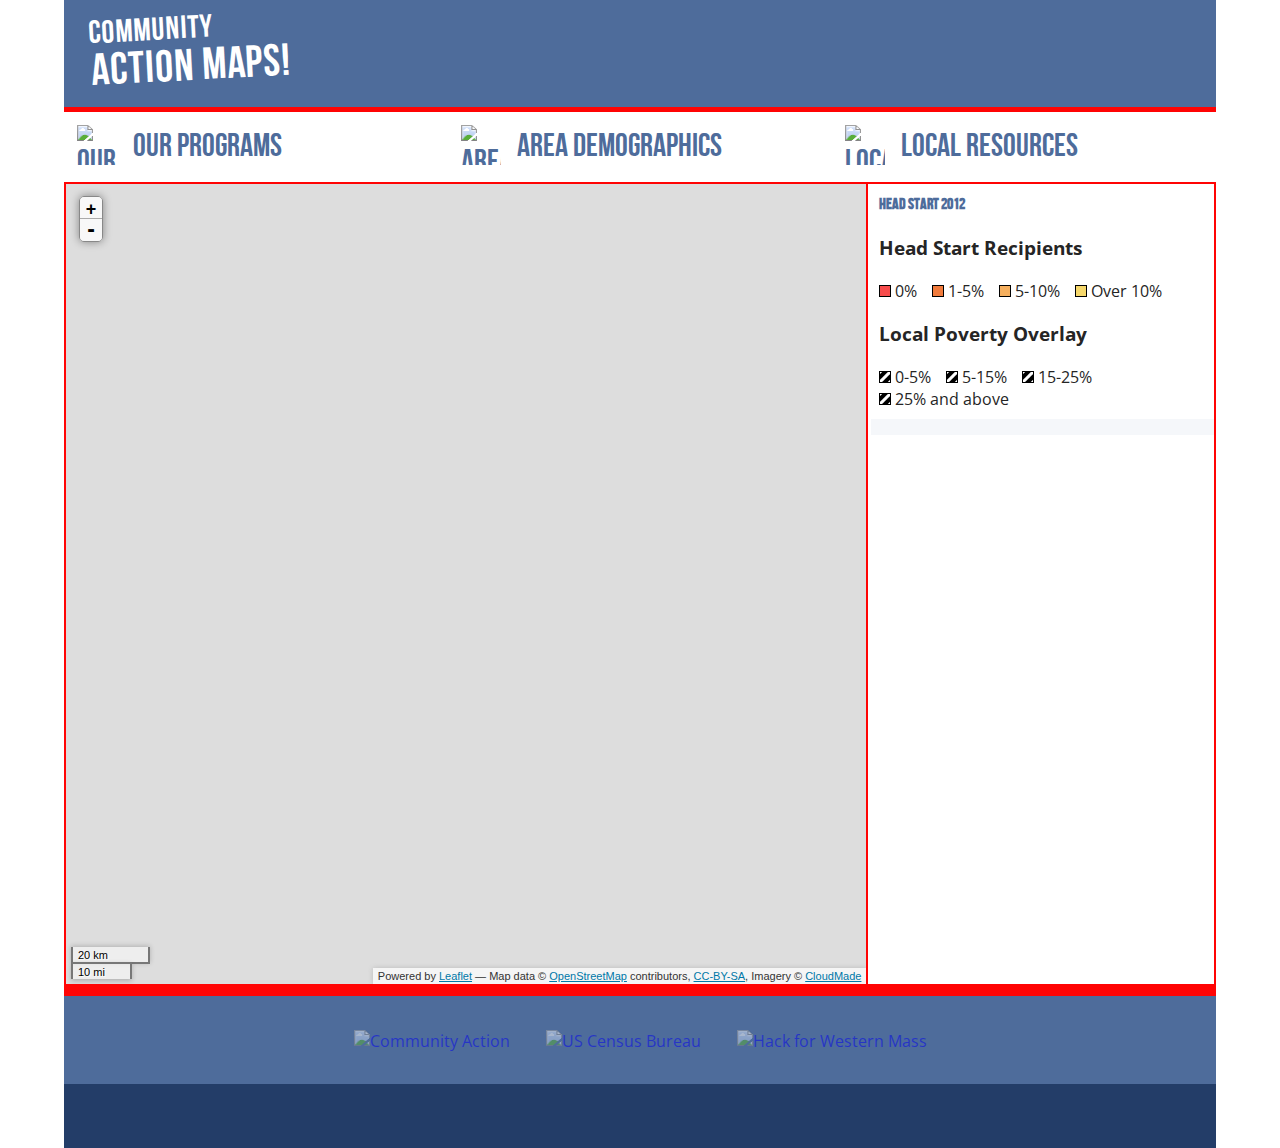
==== commit 0c781238: "remove unused code, comments, fix indentation" ====
--- a/index.html
+++ b/index.html
@@ -1,8 +1,5 @@
 <!DOCTYPE html>
-<!--[if lt IE 7]>      <html class="no-js lt-ie9 lt-ie8 lt-ie7"> <![endif]-->
-<!--[if IE 7]>         <html class="no-js lt-ie9 lt-ie8"> <![endif]-->
-<!--[if IE 8]>         <html class="no-js lt-ie9"> <![endif]-->
-<!--[if gt IE 8]><!--> <html class="no-js"> <!--<![endif]-->
+<html>
 <head>
 	<meta charset="utf-8">
 	<meta http-equiv="X-UA-Compatible" content="IE=edge,chrome=1">
@@ -19,13 +16,8 @@
 	<link rel="stylesheet" href="leaflet-0.5.1/leaflet.ie.css" />
 	<![endif]-->
 
-	<!-- Do we need this? it was giving a 404 <script src="js/vendor/modernizr-2.6.2.min.js"></script>-->
-
-	<!-- <link href="//netdna.bootstrapcdn.com/twitter-bootstrap/2.3.1/css/bootstrap-combined.no-icons.min.css" rel="stylesheet"> -->
 	<link href="//netdna.bootstrapcdn.com/font-awesome/3.1.1/css/font-awesome.css" rel="stylesheet">
-
 	<link href='http://fonts.googleapis.com/css?family=Open+Sans:300,700' rel='stylesheet' type='text/css'>
-
 </head>
 <body>
 	<!--[if lt IE 7]>
@@ -36,28 +28,25 @@
 		<h1>Community <br><span>Action Maps!</span></h1>
 	</header>
 	<nav id="tabs" class="tabs">
-    		<a class="programs-tab" href="#">
-    			<img src="img/our-programs.png" alt="Our Programs">
-    			Our Programs
-    		</a>
-    		<a class="demos-tab" href="#">
-    			<img src="img/area-demographics.png" alt="Area Demographics">
-    			Area Demographics
-    		</a>
-    		<a class="resources-tab" href="#">
-    			<img src="img/local-resources.png" alt="Local Resources">
+		<a class="programs-tab" href="#">
+			<img src="img/our-programs.png" alt="Our Programs">
+			Our Programs
+		</a>
+		<a class="demos-tab" href="#">
+			<img src="img/area-demographics.png" alt="Area Demographics">
+			Area Demographics
+		</a>
+		<a class="resources-tab" href="#">
+			<img src="img/local-resources.png" alt="Local Resources">
 			Local Resources
 		</a>
 	</nav>
 	<section class="controls" id="controls">
 		<div id="programs">
-			
 		</div>
 		<div id="demos">
-			
 		</div>
 		<div id="resources">
-			
 		</div>
 	</section>
 	<section class="main clearfix" role="main">
@@ -99,10 +88,10 @@
 				<img src="img/census-logo.png" alt="US Census Bureau" width="155" height="65">
 			</a>
 			<a href="http://hackforwesternmass.org/">
-				<img src="img/h4wm-logo.png" alt="Hack for Western Mass" width="134" height="65">				</a>
+				<img src="img/h4wm-logo.png" alt="Hack for Western Mass" width="134" height="65">
+			</a>
 		</div>
 		<div class="builders">
-			
 		</div>
 	</footer>
 
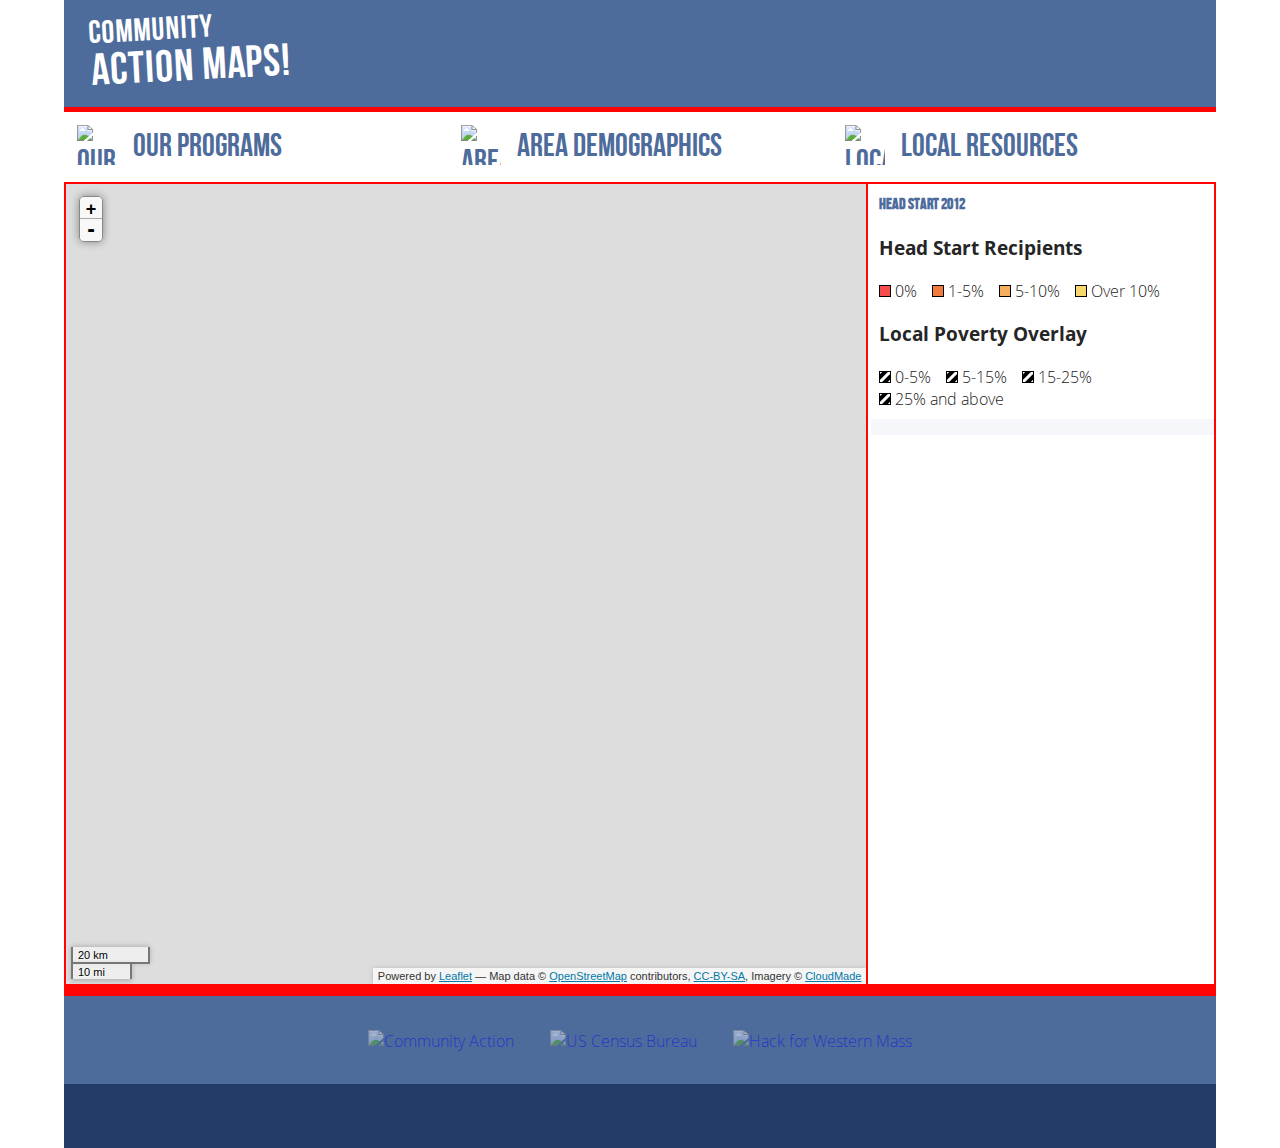
==== commit f857ebd9: "host open sans font (.woff only for now)" ====
--- a/index.html
+++ b/index.html
@@ -15,9 +15,6 @@
 	<!--[if lte IE 8]>
 	<link rel="stylesheet" href="leaflet-0.5.1/leaflet.ie.css" />
 	<![endif]-->
-
-	<link href="//netdna.bootstrapcdn.com/font-awesome/3.1.1/css/font-awesome.css" rel="stylesheet">
-	<link href='http://fonts.googleapis.com/css?family=Open+Sans:300,700' rel='stylesheet' type='text/css'>
 </head>
 <body>
 	<!--[if lt IE 7]>
@@ -96,7 +93,7 @@
 	</footer>
 
 
-	<script src="leaflet-0.5.1/leaflet.js"></script>
+	<script src="leaflet-0.5.1/leaflet-src.js"></script>
 	<script src="js/vendor/jquery-1.10.1.min.js"></script>
 	<script src="js/interpolate.js"></script>
 	<script src="js/main.js"></script>
--- a/css/main.css
+++ b/css/main.css
@@ -1061,3 +1061,16 @@
 
 /* FIXME put different crossatch thicknesses here when we have them */
 #legend_1_0 .swatch, #legend_1_1 .swatch, #legend_1_2 .swatch, #legend_1_3 .swatch { background: transparent url([data-uri]) repeat; }
+
+@font-face {
+	font-family: 'Open Sans';
+	font-style: normal;
+	font-weight: 300;
+	src: local('Open Sans Light'), local('OpenSans-Light'), url(../fonts/DXI1ORHCpsQm3Vp6mXoaTXhCUOGz7vYGh680lGh-uXM.woff) format('woff');
+}
+@font-face {
+	font-family: 'Open Sans';
+	font-style: normal;
+	font-weight: 700;
+	src: local('Open Sans Bold'), local('OpenSans-Bold'), url(../fonts/k3k702ZOKiLJc3WVjuplzHhCUOGz7vYGh680lGh-uXM.woff) format('woff');
+}
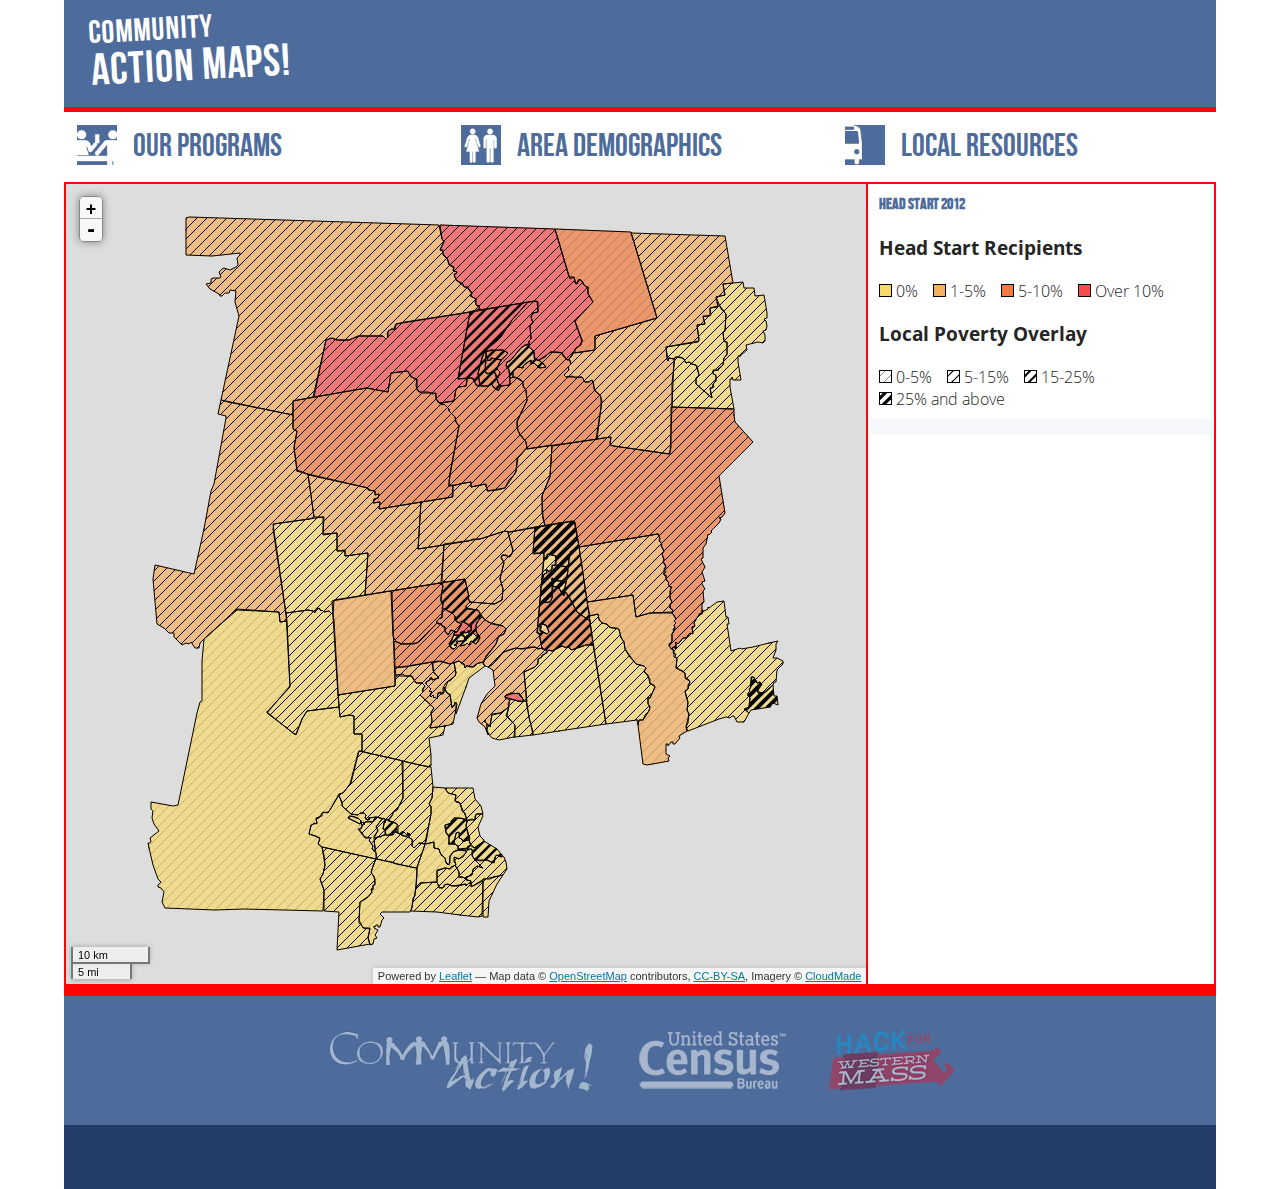
==== commit 3a3fbbf9: "code cleanup (whitespace, syntax, unused code)" ====
--- a/index.html
+++ b/index.html
@@ -95,7 +95,6 @@
 
 	<script src="leaflet-0.5.1/leaflet-src.js"></script>
 	<script src="js/vendor/jquery-1.10.1.min.js"></script>
-	<script src="js/interpolate.js"></script>
 	<script src="js/main.js"></script>
 	<script src="js/map.js"></script>
 
--- a/css/main.css
+++ b/css/main.css
@@ -1049,18 +1049,21 @@
 
 .legend_ranges .swatch {
 	display: inline-block;
-	width: 12px;
-	height: 12px;
+	width: 13px;
+	height: 13px;
 	background: #caa;
 	border: 1px solid black;
 }
-#legend_0_0 .swatch { background-color: #f74c4c; }
-#legend_0_1 .swatch { background-color: #f17b3c; }
-#legend_0_2 .swatch { background-color: #f5af5e; }
-#legend_0_3 .swatch { background-color: #f6d86c; }
+#legend_0_0 .swatch { background-color: #f6d86c; }
+#legend_0_1 .swatch { background-color: #f5af5e; }
+#legend_0_2 .swatch { background-color: #f17b3c; }
+#legend_0_3 .swatch { background-color: #f74c4c; }
 
 /* FIXME put different crossatch thicknesses here when we have them */
-#legend_1_0 .swatch, #legend_1_1 .swatch, #legend_1_2 .swatch, #legend_1_3 .swatch { background: transparent url([data-uri]) repeat; }
+#legend_1_0 .swatch { background: transparent url([data-uri]) repeat; }
+#legend_1_1 .swatch { background: transparent url([data-uri]) repeat; }
+#legend_1_2 .swatch { background: transparent url([data-uri]) repeat; }
+#legend_1_3 .swatch { background: transparent url([data-uri]) repeat; }
 
 @font-face {
 	font-family: 'Open Sans';
